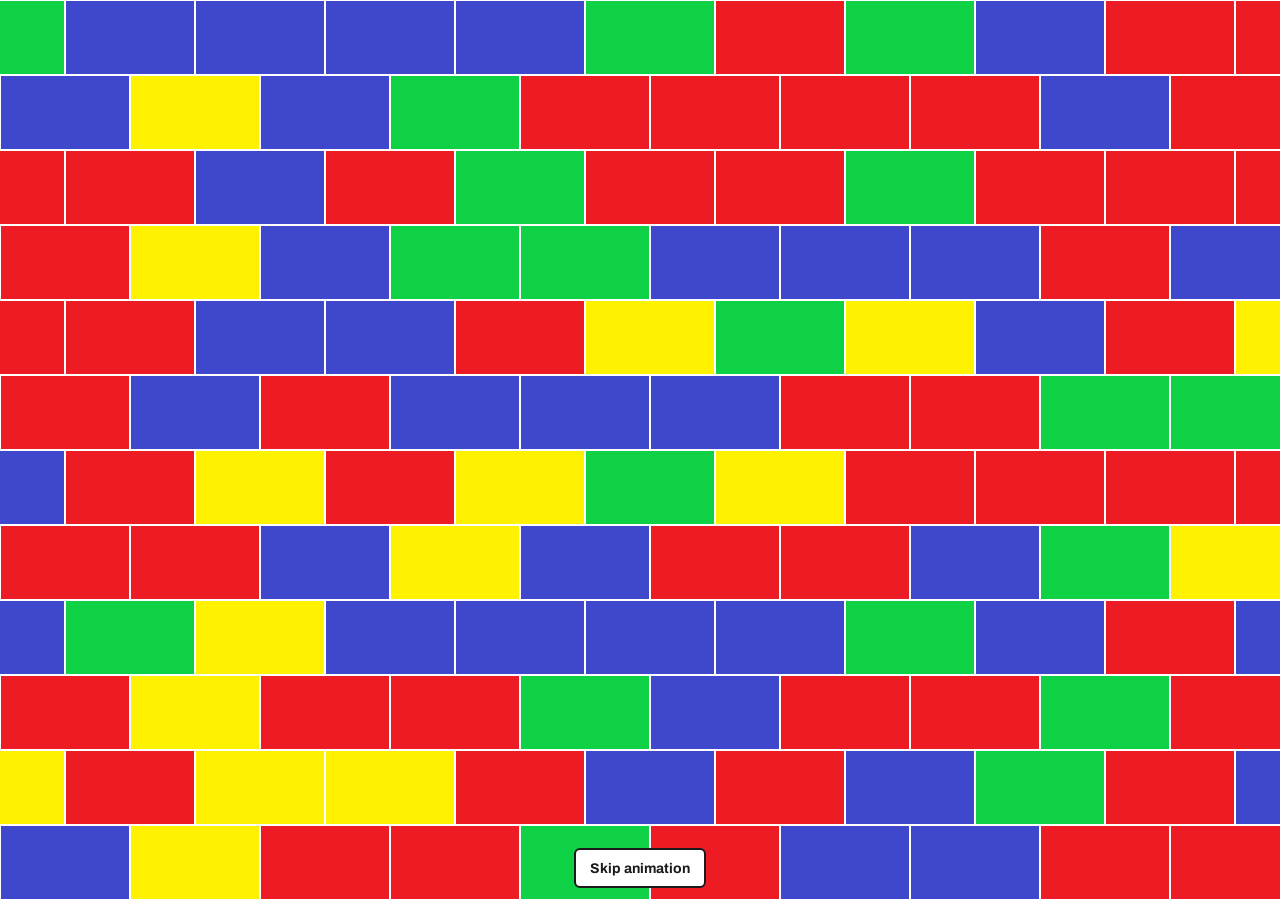
==== mockups/hero.html @ c54b05e3 "Add LEGO overhaul spec and hero/feature mockups - SPEC.md: site spec from the scoping interview, plu" ====
<!DOCTYPE html>
<!--
  HERO MOCKUP: canuteach.me overhaul. Built from the approved preview (mockups/preview.html).

  Direction comes from the user's three reference images and notes:
  - Image 1 (doodle, rows of studded bricks): brick shape, three studs per brick, red/blue/yellow/green palette.
  - Image 2 (photo, "LET'S PLAY" spelled in bricks on a green baseplate): headline built from bricks on a studded plate.
  - Image 3 (doodle, full wall with two cyan panels): hero layout. Panel 1 = headline + jump buttons, panel 2 = info + CTA.
  - Notes: 3D bricks fall and stack into a wall; when it is full the hero text and buttons appear; the rest of the
    page looks like a building-instructions manual; weak phones get an SVG wall instead; three.js is welcome.

  Effects used:
  - Falling brick wall: original three.js scene (InstancedMesh), written for this project. Matches images 1 and 3.
  - SVG wall fallback: same layout drawn as flat SVG rows. Matches image 1.
  - Brick-built headline: original, CSS grid of studded cells. Matches image 2.
  - Toast Overshoot curve, kinetics.colorion.co/effects/toast-overshoot/ : the settle on plates, cells, and SVG rows.
  - Dot Pattern, magicui.design/docs/components/dot-pattern : rewritten as plain CSS studs on the plates. Matches image 2.
  - Button "hot-catfish-48" by adamgiebl, uiverse.io/adamgiebl/hot-catfish-48 : tilt-and-press CTA, glow removed.

  Wall mode: add ?wall=svg or ?wall=3d to the URL to force one. Reduced motion shows the finished wall at once.
  Headline and blurb are draft copy. three.js loads from a CDN here; the live site should host its own copy.
-->
<html lang="en">
<head>
<meta charset="utf-8">
<meta name="viewport" content="width=device-width, initial-scale=1">
<title>Hero mockup: CanUteach.me</title>
<link rel="preconnect" href="https://fonts.googleapis.com">
<link href="https://fonts.googleapis.com/css2?family=Archivo:wght@400;600;700&family=Archivo+Black&display=swap" rel="stylesheet">
<style>
:root{
  /* Palette sampled from the user's doodles */
  --color-red:#ed1c24; --color-red-dark:#a80f15;
  --color-blue:#3f48cc; --color-blue-dark:#2a318f;
  --color-yellow:#fff200; --color-yellow-dark:#b3a900;
  --color-green:#0ed145; --color-green-dark:#09902f;
  --color-plate:#00a8f3; --color-plate-dark:#0079b0;
  --color-ink:#1b1b1b; --color-paper:#ffffff;
  --color-manual:#d5e6f3; --color-manual-line:#9dbcd4;
  --font-heading:"Archivo Black","Arial Black",Impact,sans-serif;
  --font-body:"Archivo",Arial,Helvetica,sans-serif;
  --radius-brick:6px;
  --settle:cubic-bezier(.18,1.25,.4,1);
}
*{box-sizing:border-box}
html{scroll-behavior:smooth}
body{margin:0;font-family:var(--font-body);color:var(--color-ink);background:var(--color-manual);line-height:1.5}
a{color:inherit}
:focus-visible{outline:3px solid var(--color-ink);outline-offset:3px}
.sr-only{position:absolute;width:1px;height:1px;overflow:hidden;clip-path:inset(50%);white-space:nowrap}

/* ================= HERO ================= */
.hero{position:relative;min-height:100svh;overflow:hidden;background:#fff;display:grid;place-items:center;padding:72px 16px 88px}
/* Default wall (also the no-JavaScript wall): a static SVG brick pattern */
.wall{position:absolute;inset:0;
  background-color:var(--color-red);
  background-image:url("data:image/svg+xml,%3Csvg xmlns='http://www.w3.org/2000/svg' width='520' height='150'%3E%3Cg stroke='%23fff' stroke-width='2'%3E%3Crect width='130' height='75' fill='%23ed1c24'/%3E%3Crect x='130' width='130' height='75' fill='%233f48cc'/%3E%3Crect x='260' width='130' height='75' fill='%23fff200'/%3E%3Crect x='390' width='130' height='75' fill='%230ed145'/%3E%3Crect x='-65' y='75' width='130' height='75' fill='%233f48cc'/%3E%3Crect x='65' y='75' width='130' height='75' fill='%23ed1c24'/%3E%3Crect x='195' y='75' width='130' height='75' fill='%230ed145'/%3E%3Crect x='325' y='75' width='130' height='75' fill='%23ed1c24'/%3E%3Crect x='455' y='75' width='130' height='75' fill='%233f48cc'/%3E%3C/g%3E%3C/svg%3E");
  background-position:center bottom}
.js .wall{background:#fff}
.wall canvas,.wall svg{position:absolute;inset:0;width:100%;height:100%;display:block}
.wall .row{animation:row-drop .6s var(--settle) both;animation-delay:calc(var(--r) * .2s)}
.wall.still .row{animation:none}
@keyframes row-drop{from{transform:translateY(-110vh)}to{transform:none}}

.hero-ui{position:relative;z-index:1;width:min(100%,640px);display:grid;gap:22px;justify-items:center}
.js .hero-ui{visibility:hidden}
.built .hero-ui{visibility:visible}
.plate{width:100%;background-color:var(--color-plate);border-radius:var(--radius-brick);
  box-shadow:0 8px 0 var(--color-plate-dark),0 18px 30px rgba(0,0,0,.28);
  padding:26px 22px;text-align:center;
  background-image:
    radial-gradient(circle at 50% 44%, rgba(255,255,255,.2) 0 5px, transparent 6px),
    radial-gradient(circle at 50% 50%, rgba(0,0,0,.14) 0 8px, transparent 9px);
  background-size:28px 28px;background-position:center}
.plate.info{width:92%}
.built .plate{animation:plate-in .55s var(--settle) both}
.built .plate.info{animation-delay:.9s}
@keyframes plate-in{from{transform:translateY(-40px) scale(.94);opacity:0}to{transform:none;opacity:1}}

.hero h1{margin:0 0 18px;font-family:var(--font-heading);font-size:clamp(34px,7vw,60px);line-height:1.05}
.brick-word{display:flex;flex-wrap:wrap;justify-content:center;gap:calc(var(--cell) * 1.2) calc(var(--cell) * 2.5);--cell:clamp(12px,2.1vw,15px)}
.brick-word .word{display:flex;gap:var(--cell)}
.brick-word .glyph{display:grid;grid-auto-rows:var(--cell)}
.brick-word .cell{width:var(--cell);height:var(--cell)}
.brick-word .on{background-color:var(--c);
  background-image:radial-gradient(circle at 50% 45%, rgba(255,255,255,.45) 0 22%, rgba(0,0,0,.22) 23% 38%, transparent 40%);
  box-shadow:inset 0 0 0 1px rgba(0,0,0,.28)}
.built .brick-word .on{animation:cell-in .32s var(--settle) both;animation-delay:calc(.35s + var(--n) * 9ms)}
@keyframes cell-in{from{transform:translateY(-18px) scale(.4);opacity:0}to{transform:none;opacity:1}}

.jump{display:flex;flex-wrap:wrap;gap:12px;justify-content:center;margin:0;padding:0;list-style:none}
.jump a{display:inline-block;font-weight:700;text-decoration:none;padding:10px 18px;min-height:44px;border-radius:var(--radius-brick);
  background:var(--color-paper);border:2px solid var(--color-ink);box-shadow:0 4px 0 var(--color-ink)}
.jump a:hover{transform:translateY(2px);box-shadow:0 2px 0 var(--color-ink)}
.plate.info p{margin:0 auto 20px;max-width:42ch;font-size:18px;font-weight:600;background:var(--color-paper);border:2px solid var(--color-ink);border-radius:var(--radius-brick);padding:12px 16px}

/* CTA: hot-catfish-48 tilt-and-press, glow removed */
.press{display:inline-block;font:700 19px var(--font-body);text-decoration:none;padding:.9em 2.2em;cursor:pointer;color:var(--color-ink);
  background:var(--color-yellow);border:2px solid var(--color-ink);border-bottom:7px solid var(--color-ink);border-radius:var(--radius-brick);
  transform:perspective(220px) rotateX(12deg);transition:transform .25s}
.press:hover{transform:perspective(200px) rotateX(24deg) translateY(2px)}
.press:active{transform:perspective(190px) rotateX(30deg) translateY(5px)}

.controls{position:absolute;z-index:2;left:12px;right:12px;bottom:12px;display:flex;flex-wrap:wrap;gap:8px;align-items:center;justify-content:center}
.controls button{font:700 14px var(--font-body);min-height:40px;padding:8px 14px;background:#fff;color:var(--color-ink);border:2px solid var(--color-ink);border-radius:var(--radius-brick);cursor:pointer}
.built #skip{display:none}
html:not(.js) .controls{display:none}

@media (prefers-reduced-motion:reduce){
  .wall .row,.built .plate,.built .brick-word .on{animation:none}
  .press,.jump a{transition:none}
  .press:hover,.press:active{transform:perspective(220px) rotateX(12deg)}
}
</style>
</head>
<body>

<header class="hero" id="top">
  <div class="wall" id="wall" aria-hidden="true"></div>

  <div class="hero-ui">
    <div class="plate">
      <h1 id="hero-title"><span id="hero-text">We fix it.</span><span class="brick-word" id="brick-word" aria-hidden="true"></span></h1>
      <nav aria-label="Jump to a section">
        <ul class="jump">
          <li><a href="feature.html#repairs">Repair services</a></li>
          <li><a href="feature.html#classes">HTML classes</a></li>
        </ul>
      </nav>
    </div>
    <div class="plate info">
      <p>Computer acting up? Our technicians find the problem and get your device running smoothly again.</p>
      <a class="press" href="feature.html#book">Book a repair</a>
    </div>
  </div>

  <div class="controls">
    <button type="button" id="skip">Skip animation</button>
  </div>
</header>

<script type="module">
const THREE_URL = 'https://cdn.jsdelivr.net/npm/three@0.160.0/build/three.module.js';
const PALETTE = ['#ed1c24','#ed1c24','#ed1c24','#3f48cc','#3f48cc','#fff200','#0ed145'];
const root = document.documentElement;
const wall = document.getElementById('wall');
const reduced = matchMedia('(prefers-reduced-motion: reduce)').matches;
const params = new URLSearchParams(location.search);
root.classList.add('js');

/* ---------- headline built from bricks (image 2) ---------- */
const GLYPHS = {
  W:['10001','10001','10101','11011','10001'], E:['1111','1000','1110','1000','1111'],
  F:['1111','1000','1110','1000','1000'],      I:['111','010','010','010','111'],
  X:['10001','01010','00100','01010','10001'], T:['11111','00100','00100','00100','00100']
};
(function buildHeadline(){
  const text = 'WE FIX IT';
  const colors = ['#fff200','#ed1c24','#0ed145','#3f48cc','#ffffff'];
  const host = document.getElementById('brick-word');
  let n = 0, letter = 0, html = '';
  for (const word of text.split(' ')) {
    html += '<span class="word">';
    for (const ch of word) {
      const g = GLYPHS[ch]; if (!g) continue;
      const c = colors[letter++ % colors.length];
      html += `<span class="glyph" style="grid-template-columns:repeat(${g[0].length},var(--cell));--c:${c}">`;
      for (const row of g) for (const bit of row)
        html += bit === '1' ? `<span class="cell on" style="--n:${n++}"></span>` : '<span class="cell"></span>';
      html += '</span>';
    }
    html += '</span>';
  }
  host.innerHTML = html;
  document.getElementById('hero-text').className = 'sr-only';
})();

/* ---------- shared wall layout: running-bond rows, bottom row first ---------- */
function layout(w, h){
  const bw = w < 600 ? 86 : 130, bh = Math.round(bw * 0.58);
  const cols = Math.ceil(w / bw) + 1, rows = Math.ceil(h / bh);
  const bricks = [];
  for (let r = 0; r < rows; r++)
    for (let c = 0; c < cols; c++)
      bricks.push({ x: (r % 2 ? -bw / 2 : 0) + c * bw, r, color: PALETTE[(Math.random() * PALETTE.length) | 0] });
  return { bw, bh, rows, bricks };
}

let stop = () => {};          // cancels whatever is currently running
let finish = () => {};        // jumps the current wall to its finished state
const reveal = () => root.classList.add('built');

/* ---------- SVG wall: fallback for weak phones, reduced motion, or no WebGL ---------- */
function runSvg(animate){
  const w = wall.clientWidth, h = wall.clientHeight, L = layout(w, h);
  let s = `<svg viewBox="0 0 ${w} ${h}" preserveAspectRatio="xMidYMax slice">`;
  for (let r = 0; r < L.rows; r++) {
    s += `<g class="row" style="--r:${r}">`;
    for (const b of L.bricks) if (b.r === r) {
      const y = h - (r + 1) * L.bh, sw = L.bw * 0.2, sh = L.bh * 0.2;
      for (const k of [0.2, 0.5, 0.8])
        s += `<rect x="${b.x + L.bw * k - sw / 2}" y="${y - sh}" width="${sw}" height="${sh + 4}" rx="${sw * 0.3}" fill="${b.color}"/>`;
      s += `<rect x="${b.x}" y="${y}" width="${L.bw}" height="${L.bh}" fill="${b.color}" stroke="#fff" stroke-width="2"/>`;
    }
    s += '</g>';
  }
  wall.innerHTML = s + '</svg>';
  wall.classList.toggle('still', !animate);
  if (!animate) { reveal(); return; }
  const timer = setTimeout(reveal, (L.rows * 0.2 + 0.6) * 1000);
  finish = () => { clearTimeout(timer); wall.classList.add('still'); reveal(); };
  stop = () => clearTimeout(timer);
}

/* ---------- three.js wall: 3D bricks fall and stack ---------- */
async function run3d(){
  const THREE = await import(THREE_URL);
  const renderer = new THREE.WebGLRenderer({ antialias: true });
  renderer.setPixelRatio(Math.min(devicePixelRatio, 2));
  renderer.setClearColor(0xffffff);
  wall.innerHTML = ''; wall.classList.remove('still'); wall.appendChild(renderer.domElement);

  const scene = new THREE.Scene();
  scene.add(new THREE.HemisphereLight(0xffffff, 0x9a9a9a, 2.2));
  const sun = new THREE.DirectionalLight(0xffffff, 1.6); sun.position.set(-0.5, 0.9, 1); scene.add(sun);
  const camera = new THREE.PerspectiveCamera(30, 1, 10, 10000);
  const mat = new THREE.MeshStandardMaterial({ roughness: 0.38, metalness: 0 });
  const dummy = new THREE.Object3D(), m = new THREE.Matrix4(), local = new THREE.Matrix4(), col = new THREE.Color();

  let L, boxes, studs, raf = 0, t0 = 0, done = false, disposed = false;

  function build(){
    const w = wall.clientWidth, h = wall.clientHeight;
    renderer.setSize(w, h, false);
    camera.aspect = w / h;
    const dist = (h / 2) / Math.tan(THREE.MathUtils.degToRad(15));   // 1 world unit = 1 CSS pixel at z = 0
    camera.position.set(w / 2, h / 2, dist); camera.lookAt(w / 2, h / 2, 0); camera.updateProjectionMatrix();
    if (boxes) { scene.remove(boxes, studs); boxes.geometry.dispose(); studs.geometry.dispose(); }
    L = layout(w, h); L.h = h; L.depth = L.bh * 0.9;
    const n = L.bricks.length;
    boxes = new THREE.InstancedMesh(new THREE.BoxGeometry(L.bw - 2, L.bh - 2, L.depth), mat, n);
    studs = new THREE.InstancedMesh(new THREE.CylinderGeometry(L.bw * 0.1, L.bw * 0.1, L.bh * 0.2, 20), mat, n * 3);
    // Instances start off-screen, so the auto-computed bounds would cull the whole wall
    boxes.frustumCulled = false; studs.frustumCulled = false;
    L.bricks.forEach((b, i) => {
      b.start =b.r * 0.26 + Math.random() * 0.3;
      b.rz = (Math.random() - 0.5) * 1.4; b.rx = (Math.random() - 0.5) * 2.2;
      col.set(b.color); boxes.setColorAt(i, col);
      for (let k = 0; k < 3; k++) studs.setColorAt(i * 3 + k, col);
    });
    L.total = Math.max(...L.bricks.map(b => b.start)) + 0.75;
    scene.add(boxes, studs);
  }

  const bounce = p => { const n = 7.5625, d = 2.75;
    if (p < 1 / d) return n * p * p;
    if (p < 2 / d) return n * (p -= 1.5 / d) * p + 0.75;
    if (p < 2.5 / d) return n * (p -= 2.25 / d) * p + 0.9375;
    return n * (p -= 2.625 / d) * p + 0.984375; };

  function place(t){
    L.bricks.forEach((b, i) => {
      const p = Math.min(Math.max((t - b.start) / 0.75, 0), 1), e = bounce(p), spin = 1 - Math.min(p * 1.6, 1);
      dummy.position.set(b.x + L.bw / 2, b.r * L.bh + L.bh / 2 + (1 - e) * (L.h + 240), -L.depth / 2 + (1 - Math.min(p * 1.25, 1)) * 260);
      dummy.rotation.set(b.rx * spin, 0, b.rz * spin);
      dummy.scale.setScalar(p > 0 ? 1 : 0.0001);
      dummy.updateMatrix(); boxes.setMatrixAt(i, dummy.matrix);
      [-0.3, 0, 0.3].forEach((k, j) => {
        local.makeTranslation(L.bw * k, L.bh / 2 + L.bh * 0.1 - 1, 0);
        m.multiplyMatrices(dummy.matrix, local); studs.setMatrixAt(i * 3 + j, m);
      });
    });
    boxes.instanceMatrix.needsUpdate = true; studs.instanceMatrix.needsUpdate = true;
    renderer.render(scene, camera);
  }

  function frame(now){
    if (disposed) return;
    if (!t0) t0 = now;
    const t = (now - t0) / 1000;
    place(t);
    if (t >= L.total) { done = true; reveal(); return; }   // loop stops once the wall is built
    raf = requestAnimationFrame(frame);
  }

  build();
  raf = requestAnimationFrame(frame);
  finish = () => { cancelAnimationFrame(raf); done = true; place(1e6); reveal(); };
  let rt = 0;
  const onResize = () => { clearTimeout(rt); rt = setTimeout(() => { if (done && !disposed) { build(); place(1e6); } }, 150); };
  addEventListener('resize', onResize);
  stop = () => { disposed = true; cancelAnimationFrame(raf); removeEventListener('resize', onResize); renderer.dispose(); };
}

/* ---------- pick a mode ---------- */
function weakDevice(){
  const c = document.createElement('canvas');
  if (!(c.getContext('webgl2') || c.getContext('webgl'))) return true;
  if (navigator.deviceMemory && navigator.deviceMemory <= 2) return true;      // TODO: tune on a real cheap Android phone
  if (navigator.hardwareConcurrency && navigator.hardwareConcurrency <= 2) return true;
  return false;
}
let mode = params.get('wall') || (weakDevice() ? 'svg' : '3d');

async function start(){
  stop(); stop = () => {}; finish = reveal;
  root.classList.remove('built');
  if (reduced) { runSvg(false); return; }
  if (mode === '3d') {
    try { await run3d(); return; } catch (err) { console.warn('3D wall unavailable, using SVG', err); }
  }
  runSvg(true);
}
document.getElementById('skip').addEventListener('click', () => finish());
start();
</script>
</body>
</html>
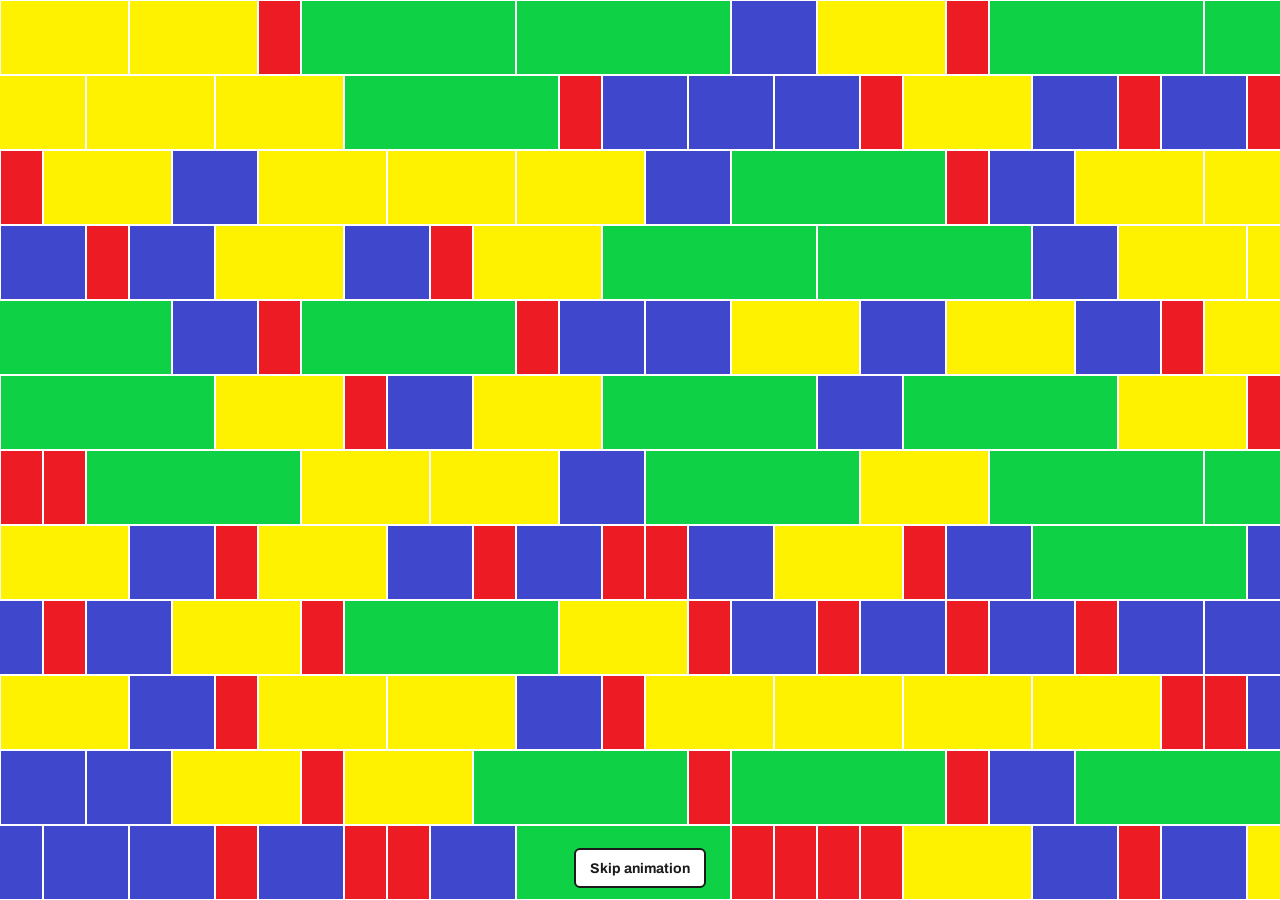
==== commit 43b09ba6: "Build the wall from length-coloured bricks; sync mockup and spec - index.html: wall rows are now fil" ====
--- a/mockups/hero.html
+++ b/mockups/hero.html
@@ -1,21 +1,27 @@
 <!DOCTYPE html>
 <!--
-  HERO MOCKUP: canuteach.me overhaul. Built from the approved preview (mockups/preview.html).
-
-  Direction comes from the user's three reference images and notes:
-  - Image 1 (doodle, rows of studded bricks): brick shape, three studs per brick, red/blue/yellow/green palette.
-  - Image 2 (photo, "LET'S PLAY" spelled in bricks on a green baseplate): headline built from bricks on a studded plate.
+  HERO MOCKUP: canuteach.me overhaul. Generated from the live hero in index.html (second pass, 2026-11-26).
+
+  Direction comes from the user's reference images and notes:
+  - Image 1 (doodle, rows of studded bricks): brick shape, red/blue/yellow/green palette.
+  - Image 2 (photo, "LET'S PLAY" spelled in bricks on a green baseplate): headline built from bricks that sit on
+    the plate's studs.
   - Image 3 (doodle, full wall with two cyan panels): hero layout. Panel 1 = headline + jump buttons, panel 2 = info + CTA.
-  - Notes: 3D bricks fall and stack into a wall; when it is full the hero text and buttons appear; the rest of the
-    page looks like a building-instructions manual; weak phones get an SVG wall instead; three.js is welcome.
+  - Image 4 (sketch, a box whose edges converge on one point): panels must share the wall's perspective.
+  - Images 5 and 6 (colour markups on the headline): which brick lengths make each letter, and their colours.
+  - Notes: 3D bricks fall and stack into a wall; when it is full the hero appears; panels sit off the wall as if on
+    sideways (SNOT) bricks; buttons are thick blocks that attach to the plate on hover or press; weak phones get an
+    SVG wall; three.js is welcome.
 
   Effects used:
-  - Falling brick wall: original three.js scene (InstancedMesh), written for this project. Matches images 1 and 3.
+  - Falling brick wall: original three.js scene (InstancedMesh). Matches images 1 and 3.
+    Bricks are 1, 2, 3 or 5 studs long and coloured by length like the headline, laid at random in gap-free rows
+    with each colour's share of the wall set by WALL_SHARE (image 7: the user's sketch of mixed-length rows).
   - SVG wall fallback: same layout drawn as flat SVG rows. Matches image 1.
-  - Brick-built headline: original, CSS grid of studded cells. Matches image 2.
-  - Toast Overshoot curve, kinetics.colorion.co/effects/toast-overshoot/ : the settle on plates, cells, and SVG rows.
-  - Dot Pattern, magicui.design/docs/components/dot-pattern : rewritten as plain CSS studs on the plates. Matches image 2.
-  - Button "hot-catfish-48" by adamgiebl, uiverse.io/adamgiebl/hot-catfish-48 : tilt-and-press CTA, glow removed.
+  - 3D plates, letters, buttons and tile: original CSS 3D boxes under a CSS perspective equal to the three.js
+    camera (50 degree field of view, vanishing point at the hero centre). Matches images 2, 4, 5 and 6.
+  - Toast Overshoot curve, kinetics.colorion.co/effects/toast-overshoot/ : the settle on bricks, SVG rows and buttons.
+  - Dot Pattern, magicui.design/docs/components/dot-pattern : rewritten as plain CSS raised studs.
 
   Wall mode: add ?wall=svg or ?wall=3d to the URL to force one. Reduced motion shows the finished wall at once.
   Headline and blurb are draft copy. three.js loads from a CDN here; the live site should host its own copy.
@@ -62,44 +68,90 @@
 .wall.still .row{animation:none}
 @keyframes row-drop{from{transform:translateY(-110vh)}to{transform:none}}
 
-.hero-ui{position:relative;z-index:1;width:min(100%,640px);display:grid;gap:22px;justify-items:center}
+.stage{position:relative;z-index:1;align-self:stretch;justify-self:stretch;display:grid;place-items:center;perspective:700px;perspective-origin:50% calc(50% + 8px)}
+.hero-ui{position:relative;display:grid;gap:30px;justify-items:center;--u:18px;transform-style:preserve-3d}
 .js .hero-ui{visibility:hidden}
 .built .hero-ui{visibility:visible}
-.plate{width:100%;background-color:var(--color-plate);border-radius:var(--radius-brick);
-  box-shadow:0 8px 0 var(--color-plate-dark),0 18px 30px rgba(0,0,0,.28);
-  padding:26px 22px;text-align:center;
+
+/* One stud per --u square. Every hero piece uses this, so studs, letters and buttons share a grid. */
+.studded{
   background-image:
-    radial-gradient(circle at 50% 44%, rgba(255,255,255,.2) 0 5px, transparent 6px),
-    radial-gradient(circle at 50% 50%, rgba(0,0,0,.14) 0 8px, transparent 9px);
-  background-size:28px 28px;background-position:center}
-.plate.info{width:92%}
-.built .plate{animation:plate-in .55s var(--settle) both}
+    radial-gradient(circle at 42% 40%, rgba(255,255,255,.55) 0 6%, transparent 22%),
+    radial-gradient(circle at 50% 50%, var(--face) 0 31%, transparent 33%),
+    radial-gradient(circle at 50% 54%, rgba(0,0,0,.42) 0 33%, transparent 40%);
+  background-size:var(--u) var(--u)}
+
+/* Box: a real 3D block. The front face stands --d in front of whatever it sits on, with four side faces
+   running back to it. The hero has the same perspective as the three.js camera, so these boxes and the
+   wall bricks share one vanishing point (the centre of the hero). */
+.box{transform-style:preserve-3d;transform:translateZ(var(--d))}
+.box > .side{position:absolute;pointer-events:none;background:var(--side)}
+.box > .side.t{left:0;top:0;width:100%;height:var(--d);transform-origin:50% 0;transform:rotateX(-90deg);background:color-mix(in srgb,var(--side) 78%,#fff)}
+.box > .side.b{left:0;bottom:0;width:100%;height:var(--d);transform-origin:50% 100%;transform:rotateX(90deg);background:color-mix(in srgb,var(--side) 80%,#000)}
+.box > .side.l{left:0;top:0;height:100%;width:var(--d);transform-origin:0 50%;transform:rotateY(90deg)}
+.box > .side.r{right:0;top:0;height:100%;width:var(--d);transform-origin:100% 50%;transform:rotateY(-90deg);background:color-mix(in srgb,var(--side) 88%,#000)}
+/* Shadow cast on the surface behind the box */
+.box > .cast{position:absolute;inset:0;pointer-events:none;transform:translateZ(calc(var(--d) * -1 + 1px));
+  background:rgba(0,0,0,.35);box-shadow:calc(var(--d) * .35) calc(var(--d) * .55) calc(var(--d) * .6) calc(var(--d) * .1) rgba(0,0,0,.5)}
+
+/* Plate: a baseplate standing off the wall, studs facing out. */
+.plate{--face:var(--color-plate);--side:var(--color-plate-dark);
+  position:relative;background-color:var(--face);padding:var(--u);text-align:center;
+  box-shadow:inset 1px 1px 0 rgba(255,255,255,.4),inset -1px -1px 0 rgba(0,0,0,.25)}
+.plate.grid{padding:0}
+.plate.grid h1,.plate.grid nav,.plate.grid ul,.plate.grid li{position:absolute;inset:0;margin:0;padding:0;transform-style:preserve-3d;pointer-events:none}
+.built .plate{animation:plate-in .6s var(--settle) both}
 .built .plate.info{animation-delay:.9s}
-@keyframes plate-in{from{transform:translateY(-40px) scale(.94);opacity:0}to{transform:none;opacity:1}}
-
-.hero h1{margin:0 0 18px;font-family:var(--font-heading);font-size:clamp(34px,7vw,60px);line-height:1.05}
-.brick-word{display:flex;flex-wrap:wrap;justify-content:center;gap:calc(var(--cell) * 1.2) calc(var(--cell) * 2.5);--cell:clamp(12px,2.1vw,15px)}
-.brick-word .word{display:flex;gap:var(--cell)}
-.brick-word .glyph{display:grid;grid-auto-rows:var(--cell)}
-.brick-word .cell{width:var(--cell);height:var(--cell)}
-.brick-word .on{background-color:var(--c);
-  background-image:radial-gradient(circle at 50% 45%, rgba(255,255,255,.45) 0 22%, rgba(0,0,0,.22) 23% 38%, transparent 40%);
-  box-shadow:inset 0 0 0 1px rgba(0,0,0,.28)}
-.built .brick-word .on{animation:cell-in .32s var(--settle) both;animation-delay:calc(.35s + var(--n) * 9ms)}
+@keyframes plate-in{from{transform:translateZ(calc(var(--d) + 300px));visibility:hidden}1%{visibility:visible}to{transform:translateZ(var(--d));visibility:visible}}
+
+.hero h1{margin:0 0 var(--u);font-family:var(--font-heading);font-size:clamp(34px,7vw,60px);line-height:1.05}
+/* Headline: letters are built from bricks 1, 2, 3 and 5 studs long, each sitting on the plate's studs. */
+.brick-word{position:absolute;inset:0;display:grid;grid-auto-rows:var(--u);pointer-events:none;transform:translateZ(var(--lift))}
+.brick-word .on{--face:var(--c);background-color:var(--c);box-shadow:inset 0 0 0 1px rgba(0,0,0,.22),inset 1px 1px 0 rgba(255,255,255,.45)}
+.built .brick-word .on{animation:cell-in .32s var(--settle) both;animation-delay:calc(.35s + var(--n) * 30ms)}
 @keyframes cell-in{from{transform:translateY(-18px) scale(.4);opacity:0}to{transform:none;opacity:1}}
-
-.jump{display:flex;flex-wrap:wrap;gap:12px;justify-content:center;margin:0;padding:0;list-style:none}
-.jump a{display:inline-block;font-weight:700;text-decoration:none;padding:10px 18px;min-height:44px;border-radius:var(--radius-brick);
-  background:var(--color-paper);border:2px solid var(--color-ink);box-shadow:0 4px 0 var(--color-ink)}
-.jump a:hover{transform:translateY(2px);box-shadow:0 2px 0 var(--color-ink)}
-.plate.info p{margin:0 auto 20px;max-width:42ch;font-size:18px;font-weight:600;background:var(--color-paper);border:2px solid var(--color-ink);border-radius:var(--radius-brick);padding:12px 16px}
-
-/* CTA: hot-catfish-48 tilt-and-press, glow removed */
-.press{display:inline-block;font:700 19px var(--font-body);text-decoration:none;padding:.9em 2.2em;cursor:pointer;color:var(--color-ink);
-  background:var(--color-yellow);border:2px solid var(--color-ink);border-bottom:7px solid var(--color-ink);border-radius:var(--radius-brick);
-  transform:perspective(220px) rotateX(12deg);transition:transform .25s}
-.press:hover{transform:perspective(200px) rotateX(24deg) translateY(2px)}
-.press:active{transform:perspective(190px) rotateX(30deg) translateY(5px)}
+/* The sides of the letter bricks: stacked slices of the headline's footprint */
+.word-layer{position:absolute;inset:0;pointer-events:none;background-repeat:no-repeat}
+.built .word-layer{animation:fade-in .35s 1.9s both}
+@keyframes fade-in{from{opacity:0}to{opacity:1}}
+
+.jump{display:flex;flex-wrap:wrap;gap:var(--u);justify-content:center;margin:0;padding:0;list-style:none}
+
+/* Button: a brick on the plate. Smooth printed centre, a column of studs at each end. */
+.brick-btn{--face:var(--color-paper);--side:#b9b9b9;
+  position:relative;display:inline-flex;align-items:center;justify-content:center;
+  min-height:calc(var(--u) * 2);padding:0 calc(var(--u) * 1.5);
+  font:700 15px/1.1 var(--font-body);color:var(--color-ink);text-decoration:none;
+  background-color:var(--face);pointer-events:auto;
+  box-shadow:inset 1px 1px 0 rgba(255,255,255,.7),inset 0 0 0 1px rgba(0,0,0,.2);
+  transition:transform .12s}
+.brick-btn::before,.brick-btn::after{content:"";position:absolute;top:0;bottom:0;width:var(--u);
+  background-image:
+    radial-gradient(circle at 42% 40%, rgba(255,255,255,.7) 0 6%, transparent 22%),
+    radial-gradient(circle at 50% 50%, var(--face) 0 31%, transparent 33%),
+    radial-gradient(circle at 50% 54%, rgba(0,0,0,.42) 0 33%, transparent 40%);
+  background-size:var(--u) var(--u)}
+.brick-btn::before{left:0}
+.brick-btn::after{right:0}
+/* A button is a thick block held just above the plate. Hover, focus or press snaps it down onto the studs. */
+.brick-btn.box{--gap:calc(var(--u) * 1.3);transform:translateZ(calc(var(--d) + var(--gap)));transition:transform .2s cubic-bezier(.3,1.6,.5,1)}
+.brick-btn.box > .cast{transform:translateZ(calc((var(--d) + var(--gap)) * -1 + 1px));opacity:.75;
+  box-shadow:calc(var(--u) * .9) calc(var(--u) * 1.2) calc(var(--u) * .9) rgba(0,0,0,.45);
+  transition:transform .2s cubic-bezier(.3,1.6,.5,1),box-shadow .2s,opacity .2s}
+.brick-btn.box:hover,.brick-btn.box:focus-visible,.brick-btn.box:active{--gap:0px}
+.brick-btn.box:hover > .cast,.brick-btn.box:focus-visible > .cast,.brick-btn.box:active > .cast{opacity:1;box-shadow:2px 3px 3px rgba(0,0,0,.5)}
+.brick-btn.box:active{transform:translateZ(calc(var(--d) - 2px))}
+.brick-btn:focus-visible{outline:3px solid var(--color-ink);outline-offset:3px}
+.brick-btn.cta{--face:var(--color-yellow);--side:var(--color-yellow-dark);font-size:19px;min-height:calc(var(--u) * 3)}
+
+/* Tile: a smooth printed tile for running text. */
+.tile{--side:#b9b9b9;margin:0 0 var(--u);padding:calc(var(--u) * .6) var(--u);font-size:17px;font-weight:600;line-height:1.4;
+  background:var(--color-paper);display:flex;align-items:center;justify-content:center;pointer-events:auto;
+  box-shadow:inset 1px 1px 0 #fff,inset 0 0 0 1px rgba(0,0,0,.2)}
+.plate.grid .brick-btn,.plate.grid .tile{position:absolute;margin:0;min-height:0;padding-top:0;padding-bottom:0}
+.small .tile{font-size:15px}
+.small .brick-btn{font-size:14px}
+.small .brick-btn.cta{font-size:17px}
 
 .controls{position:absolute;z-index:2;left:12px;right:12px;bottom:12px;display:flex;flex-wrap:wrap;gap:8px;align-items:center;justify-content:center}
 .controls button{font:700 14px var(--font-body);min-height:40px;padding:8px 14px;background:#fff;color:var(--color-ink);border:2px solid var(--color-ink);border-radius:var(--radius-brick);cursor:pointer}
@@ -107,8 +159,9 @@
 html:not(.js) .controls{display:none}
 
 @media (prefers-reduced-motion:reduce){
-  .wall .row,.built .plate,.built .brick-word .on{animation:none}
-  .press,.jump a{transition:none}
+  html{scroll-behavior:auto}
+  .wall .row,.built .plate,.built .brick-word .on,.built .word-layer{animation:none}
+  .press,.brick-btn.box,.brick-btn.box > .cast{transition:none}
   .press:hover,.press:active{transform:perspective(220px) rotateX(12deg)}
 }
 </style>
@@ -118,20 +171,22 @@
 <header class="hero" id="top">
   <div class="wall" id="wall" aria-hidden="true"></div>
 
-  <div class="hero-ui">
-    <div class="plate">
+  <div class="stage">
+  <div class="hero-ui" id="hero-ui">
+    <div class="plate studded" id="plate-title">
       <h1 id="hero-title"><span id="hero-text">We fix it.</span><span class="brick-word" id="brick-word" aria-hidden="true"></span></h1>
       <nav aria-label="Jump to a section">
         <ul class="jump">
-          <li><a href="feature.html#repairs">Repair services</a></li>
-          <li><a href="feature.html#classes">HTML classes</a></li>
+          <li><a class="brick-btn" href="feature.html#repairs">Repair services</a></li>
+          <li><a class="brick-btn" href="feature.html#classes">HTML classes</a></li>
         </ul>
       </nav>
     </div>
-    <div class="plate info">
-      <p>Computer acting up? Our technicians find the problem and get your device running smoothly again.</p>
-      <a class="press" href="feature.html#book">Book a repair</a>
+    <div class="plate studded info" id="plate-info">
+      <p class="tile">Computer acting up? Our technicians find the problem and get your device running smoothly again.</p>
+      <a class="brick-btn cta" href="feature.html#book">Book a repair</a>
     </div>
+  </div>
   </div>
 
   <div class="controls">
@@ -141,49 +196,179 @@
 
 <script type="module">
 const THREE_URL = 'https://cdn.jsdelivr.net/npm/three@0.160.0/build/three.module.js';
-const PALETTE = ['#ed1c24','#ed1c24','#ed1c24','#3f48cc','#3f48cc','#fff200','#0ed145'];
 const root = document.documentElement;
 const wall = document.getElementById('wall');
 const reduced = matchMedia('(prefers-reduced-motion: reduce)').matches;
 const params = new URLSearchParams(location.search);
 root.classList.add('js');
 
-/* ---------- headline built from bricks (image 2) ---------- */
+/* ---------- hero pieces on one stud grid, as 3D boxes under the wall camera ---------- */
+const FOV = 50;                                    // shared by the three.js camera and the CSS perspective
+const camDist = h => (h / 2) / Math.tan(FOV / 2 * Math.PI / 180);
 const GLYPHS = {
   W:['10001','10001','10101','11011','10001'], E:['1111','1000','1110','1000','1111'],
   F:['1111','1000','1110','1000','1000'],      I:['111','010','010','010','111'],
   X:['10001','01010','00100','01010','10001'], T:['11111','00100','00100','00100','00100']
 };
-(function buildHeadline(){
-  const text = 'WE FIX IT';
-  const colors = ['#fff200','#ed1c24','#0ed145','#3f48cc','#ffffff'];
-  const host = document.getElementById('brick-word');
-  let n = 0, letter = 0, html = '';
-  for (const word of text.split(' ')) {
-    html += '<span class="word">';
-    for (const ch of word) {
-      const g = GLYPHS[ch]; if (!g) continue;
-      const c = colors[letter++ % colors.length];
-      html += `<span class="glyph" style="grid-template-columns:repeat(${g[0].length},var(--cell));--c:${c}">`;
-      for (const row of g) for (const bit of row)
-        html += bit === '1' ? `<span class="cell on" style="--n:${n++}"></span>` : '<span class="cell"></span>';
-      html += '</span>';
+const HEADLINE = 'WE FIX IT';
+// Brick colour by length: 1 stud red, 2 blue, 3 yellow, 5 green.
+const BRICK_COLORS = { 1: '#ed1c24', 2: '#3f48cc', 3: '#fff200', 5: '#0ed145' };
+// How each letter is laid in bricks, as [column, row, width, height] in studs. From the owner's markup.
+const BRICKS = {
+  W: [[0,0,1,5],[4,0,1,5],[2,2,1,1],[1,3,1,1],[3,3,1,1]],
+  E: [[0,0,1,5],[1,0,3,1],[1,2,1,1],[2,2,1,1],[1,4,3,1]],
+  F: [[0,0,1,5],[1,0,3,1],[1,2,1,1],[2,2,1,1]],
+  I: [[0,0,3,1],[1,1,1,3],[0,4,3,1]],
+  T: [[0,0,5,1],[2,1,1,2],[2,3,1,2]]
+};
+// Letters without a layout (X, and any new letter) are laid as single studs.
+function bricksOf(ch){
+  if (BRICKS[ch]) return BRICKS[ch].map(([c, r, w, h]) => ({ c, r, w, h }));
+  const out = [];
+  GLYPHS[ch].forEach((row, r) => [...row].forEach((bit, c) => { if (bit === '1') out.push({ c, r, w: 1, h: 1 }); }));
+  return out;
+}
+const darken = (hex, f) => '#' + [1, 3, 5].map(i => Math.round(parseInt(hex.slice(i, i + 2), 16) * f).toString(16).padStart(2, '0')).join('');
+// Turn an element into a 3D box standing `depth` px proud of its parent surface.
+function box(el, depth){
+  el.classList.add('box');
+  el.style.setProperty('--d', depth + 'px');
+  if (!el.querySelector(':scope > .side'))
+    for (const c of ['cast', 'side t', 'side b', 'side l', 'side r']) {
+      const f = document.createElement('span'); f.className = c; f.setAttribute('aria-hidden', 'true'); el.appendChild(f);
     }
-    html += '</span>';
-  }
-  host.innerHTML = html;
+}
+let heroKey = '';
+function buildHero(){
+  const ui = document.getElementById('hero-ui');
+  // Same eye distance as the wall camera; the vanishing point is the centre of the hero.
+  ui.parentElement.style.perspective = camDist(wall.clientHeight) + 'px';
+  const vw = document.documentElement.clientWidth, small = vw < 640;
+  // u = one stud. Everything below is placed in whole studs, so it lines up with the plate.
+  const u = small ? Math.max(11, Math.min(16, Math.floor((vw - 28) / 24))) : 18;
+  const cols = small ? Math.floor((vw - 28) / u) : Math.min(41, Math.floor((vw - 64) / u));
+  if (heroKey === u + ':' + cols) return;
+  heroKey = u + ':' + cols;
+  ui.style.setProperty('--u', u + 'px');
+  ui.classList.toggle('small', small);
+  const px = n => n * u + 'px';
+  const put = (el, x, y, w, h) => Object.assign(el.style, { left: px(x), top: px(y), width: px(w), height: px(h) });
+  const standoff = u * 2, lift = Math.round(u * 0.7), btnDepth = Math.round(u * 1.4);
+
+  /* plate 1: headline + jump buttons */
+  const plate = document.getElementById('plate-title');
+  const words = HEADLINE.split(' ').map(w => [...w].filter(ch => GLYPHS[ch]));
+  const width = w => w.reduce((n, ch) => n + GLYPHS[ch][0].length, 0) + w.length - 1;
+  const inner = cols - 2, lines = [];
+  for (const w of words) {
+    const last = lines[lines.length - 1];
+    if (last && last.w + 2 + width(w) <= inner) { last.words.push(w); last.w += 2 + width(w); }
+    else lines.push({ words: [w], w: width(w) });
+  }
+  let html = '', rects = '', y = 1, n = 0;
+  for (const line of lines) {
+    let x = 1 + Math.floor((inner - line.w) / 2);
+    for (const w of line.words) {
+      for (const ch of w) {
+        const g = GLYPHS[ch];
+        for (const b of bricksOf(ch)) {
+          const c = BRICK_COLORS[Math.max(b.w, b.h)] || BRICK_COLORS[1], dark = darken(c, 0.55);
+          html += `<span class="on studded" style="grid-column:${x + b.c + 1} / span ${b.w};grid-row:${y + b.r + 1} / span ${b.h};--c:${c};--n:${n++}"></span>`;
+          rects += `<rect x="${(x + b.c) * u}" y="${(y + b.r) * u}" width="${b.w * u}" height="${b.h * u}" fill="${dark}"/>`;
+        }
+        x += g[0].length + 1;
+      }
+      x += 1;
+    }
+    y += 6;
+  }
+  const word = document.getElementById('brick-word'), h1 = word.parentElement;
+  word.style.gridTemplateColumns = `repeat(${cols}, ${u}px)`;
+  word.style.setProperty('--lift', lift + 'px');
+  word.innerHTML = html;
   document.getElementById('hero-text').className = 'sr-only';
-})();
-
-/* ---------- shared wall layout: running-bond rows, bottom row first ---------- */
+  // Letter sides: the footprint drawn once as an image, stacked in slices from the plate up to the letter tops
+  h1.querySelectorAll('.word-layer').forEach(e => e.remove());
+  const footprint = `url("data:image/svg+xml,${encodeURIComponent(`<svg xmlns="http://www.w3.org/2000/svg" width="${cols * u}" height="${y * u}">${rects}</svg>`)}")`;
+  for (let z = 0; z < lift; z += 2) {
+    const layer = document.createElement('span');
+    layer.className = 'word-layer'; layer.setAttribute('aria-hidden', 'true');
+    layer.style.backgroundImage = footprint; layer.style.transform = `translateZ(${z}px)`;
+    h1.insertBefore(layer, word);
+  }
+
+  y += 1;
+  const jumps = [...plate.querySelectorAll('.brick-btn')];
+  const bw = Math.min(inner, small ? 13 : 11);
+  if (jumps.length * bw + (jumps.length - 1) <= inner) {
+    let x = Math.floor((cols - (jumps.length * bw + jumps.length - 1)) / 2);
+    jumps.forEach(a => { put(a, x, y, bw, 2); x += bw + 1; });
+    y += 2;
+  } else {
+    jumps.forEach(a => { put(a, Math.floor((cols - bw) / 2), y, bw, 2); y += 3; });
+    y -= 1;
+  }
+  jumps.forEach(a => box(a, btnDepth));
+  plate.classList.add('grid');
+  plate.style.width = px(cols); plate.style.height = px(y + 1);
+  box(plate, standoff);
+
+  /* plate 2: text tile + main button */
+  const info = document.getElementById('plate-info'), cols2 = small ? cols : cols - 4;
+  const tile = info.querySelector('.tile'), cta = info.querySelector('.cta');
+  info.classList.add('grid');
+  info.style.width = px(cols2);
+  Object.assign(tile.style, { left: px(1), top: px(1), width: px(cols2 - 2), height: 'auto' });
+  const k = Math.max(2, Math.ceil((tile.offsetHeight + u * 0.6) / u));
+  tile.style.height = px(k);
+  const cw = Math.min(cols2 - 4, 14);
+  put(cta, Math.floor((cols2 - cw) / 2), 1 + k + 1, cw, 3);
+  info.style.height = px(1 + k + 1 + 3 + 1);
+  box(tile, 5); box(cta, Math.round(u * 1.7)); box(info, standoff);
+}
+buildHero();
+document.fonts && document.fonts.ready.then(() => { heroKey = ''; buildHero(); });
+let heroTimer = 0;
+addEventListener('resize', () => { clearTimeout(heroTimer); heroTimer = setTimeout(buildHero, 150); });
+
+/* ---------- shared wall layout: rows of mixed-length bricks, bottom row first ----------
+   Same rule as the headline: a brick's colour comes from its length (1 red, 2 blue, 3 yellow, 5 green).
+   Each row is filled left to right with random lengths until it runs past the right edge, so there are
+   never gaps. A length is re-rolled when its end would line up with a joint in the row below, which keeps
+   the wall bonded instead of forming straight vertical cracks. */
+// Share of the wall's surface each colour should cover, set by the owner:
+// red (1-long) 15%, blue (2-long) 30%, yellow (3-long) 30%, green (5-long) 25%.
+const WALL_SHARE = { 1: 15, 2: 30, 3: 30, 5: 25 };
+// A long brick covers more studs, so its odds per brick are its share divided by its length
+// (red 15, blue 15, yellow 10, green 5, out of 45).
+const WALL_ODDS = Object.entries(WALL_SHARE).map(([n, share]) => [Number(n), share / n]);
+const WALL_ODDS_TOTAL = WALL_ODDS.reduce((t, [, o]) => t + o, 0);
+function randomLength(){
+  let roll = Math.random() * WALL_ODDS_TOTAL;
+  for (const [n, o] of WALL_ODDS) { if ((roll -= o) < 0) return n; }
+  return 1;
+}
 function layout(w, h){
-  const bw = w < 600 ? 86 : 130, bh = Math.round(bw * 0.58);
-  const cols = Math.ceil(w / bw) + 1, rows = Math.ceil(h / bh);
+  const su = w < 600 ? 29 : 43;                   // one wall stud, in px
+  const bh = Math.round(su * 1.74);
+  const studsWide = Math.ceil(w / su), rows = Math.ceil(h / bh);
   const bricks = [];
-  for (let r = 0; r < rows; r++)
-    for (let c = 0; c < cols; c++)
-      bricks.push({ x: (r % 2 ? -bw / 2 : 0) + c * bw, r, color: PALETTE[(Math.random() * PALETTE.length) | 0] });
-  return { bw, bh, rows, bricks };
+  let below = new Set(), studCount = 0;
+  for (let r = 0; r < rows; r++) {
+    const joints = new Set();
+    let pos = -((Math.random() * 3) | 0);         // start a little off-screen so rows do not share a left edge
+    while (pos < studsWide) {
+      let n = 1;
+      for (let tries = 0; tries < 8; tries++) {
+        n = randomLength();
+        if (!below.has(pos + n)) break;
+      }
+      bricks.push({ x: pos * su, w: n * su, n, r, color: BRICK_COLORS[n], stud0: studCount });
+      studCount += n; pos += n; joints.add(pos);
+    }
+    below = joints;
+  }
+  return { su, bh, rows, bricks, studCount };
 }
 
 let stop = () => {};          // cancels whatever is currently running
@@ -197,10 +382,10 @@
   for (let r = 0; r < L.rows; r++) {
     s += `<g class="row" style="--r:${r}">`;
     for (const b of L.bricks) if (b.r === r) {
-      const y = h - (r + 1) * L.bh, sw = L.bw * 0.2, sh = L.bh * 0.2;
-      for (const k of [0.2, 0.5, 0.8])
-        s += `<rect x="${b.x + L.bw * k - sw / 2}" y="${y - sh}" width="${sw}" height="${sh + 4}" rx="${sw * 0.3}" fill="${b.color}"/>`;
-      s += `<rect x="${b.x}" y="${y}" width="${L.bw}" height="${L.bh}" fill="${b.color}" stroke="#fff" stroke-width="2"/>`;
+      const y = h - (r + 1) * L.bh, sw = L.su * 0.6, sh = L.bh * 0.2;
+      for (let k = 0; k < b.n; k++)
+        s += `<rect x="${b.x + L.su * (k + 0.5) - sw / 2}" y="${y - sh}" width="${sw}" height="${sh + 4}" rx="${sw * 0.3}" fill="${b.color}"/>`;
+      s += `<rect x="${b.x}" y="${y}" width="${b.w}" height="${L.bh}" fill="${b.color}" stroke="#fff" stroke-width="2"/>`;
     }
     s += '</g>';
   }
@@ -223,7 +408,7 @@
   const scene = new THREE.Scene();
   scene.add(new THREE.HemisphereLight(0xffffff, 0x9a9a9a, 2.2));
   const sun = new THREE.DirectionalLight(0xffffff, 1.6); sun.position.set(-0.5, 0.9, 1); scene.add(sun);
-  const camera = new THREE.PerspectiveCamera(30, 1, 10, 10000);
+  const camera = new THREE.PerspectiveCamera(FOV, 1, 10, 10000);
   const mat = new THREE.MeshStandardMaterial({ roughness: 0.38, metalness: 0 });
   const dummy = new THREE.Object3D(), m = new THREE.Matrix4(), local = new THREE.Matrix4(), col = new THREE.Color();
 
@@ -233,20 +418,21 @@
     const w = wall.clientWidth, h = wall.clientHeight;
     renderer.setSize(w, h, false);
     camera.aspect = w / h;
-    const dist = (h / 2) / Math.tan(THREE.MathUtils.degToRad(15));   // 1 world unit = 1 CSS pixel at z = 0
+    const dist = camDist(h);   // 1 world unit = 1 CSS pixel at z = 0
     camera.position.set(w / 2, h / 2, dist); camera.lookAt(w / 2, h / 2, 0); camera.updateProjectionMatrix();
     if (boxes) { scene.remove(boxes, studs); boxes.geometry.dispose(); studs.geometry.dispose(); }
     L = layout(w, h); L.h = h; L.depth = L.bh * 0.9;
     const n = L.bricks.length;
-    boxes = new THREE.InstancedMesh(new THREE.BoxGeometry(L.bw - 2, L.bh - 2, L.depth), mat, n);
-    studs = new THREE.InstancedMesh(new THREE.CylinderGeometry(L.bw * 0.1, L.bw * 0.1, L.bh * 0.2, 20), mat, n * 3);
+    // One stud-wide box, stretched per brick to its length; one cylinder per stud
+    boxes = new THREE.InstancedMesh(new THREE.BoxGeometry(L.su, L.bh - 2, L.depth), mat, n);
+    studs = new THREE.InstancedMesh(new THREE.CylinderGeometry(L.su * 0.3, L.su * 0.3, L.bh * 0.2, 20), mat, L.studCount);
     // Instances start off-screen, so the auto-computed bounds would cull the whole wall
     boxes.frustumCulled = false; studs.frustumCulled = false;
     L.bricks.forEach((b, i) => {
       b.start =b.r * 0.26 + Math.random() * 0.3;
       b.rz = (Math.random() - 0.5) * 1.4; b.rx = (Math.random() - 0.5) * 2.2;
       col.set(b.color); boxes.setColorAt(i, col);
-      for (let k = 0; k < 3; k++) studs.setColorAt(i * 3 + k, col);
+      for (let k = 0; k < b.n; k++) studs.setColorAt(b.stud0 + k, col);
     });
     L.total = Math.max(...L.bricks.map(b => b.start)) + 0.75;
     scene.add(boxes, studs);
@@ -261,14 +447,16 @@
   function place(t){
     L.bricks.forEach((b, i) => {
       const p = Math.min(Math.max((t - b.start) / 0.75, 0), 1), e = bounce(p), spin = 1 - Math.min(p * 1.6, 1);
-      dummy.position.set(b.x + L.bw / 2, b.r * L.bh + L.bh / 2 + (1 - e) * (L.h + 240), -L.depth / 2 + (1 - Math.min(p * 1.25, 1)) * 260);
+      const vis = p > 0 ? 1 : 0.0001;
+      dummy.position.set(b.x + b.w / 2, b.r * L.bh + L.bh / 2 + (1 - e) * (L.h + 240), -L.depth / 2 + (1 - Math.min(p * 1.25, 1)) * L.h * 0.3);
       dummy.rotation.set(b.rx * spin, 0, b.rz * spin);
-      dummy.scale.setScalar(p > 0 ? 1 : 0.0001);
+      dummy.scale.set(vis * (b.w - 2) / L.su, vis, vis);
       dummy.updateMatrix(); boxes.setMatrixAt(i, dummy.matrix);
-      [-0.3, 0, 0.3].forEach((k, j) => {
-        local.makeTranslation(L.bw * k, L.bh / 2 + L.bh * 0.1 - 1, 0);
-        m.multiplyMatrices(dummy.matrix, local); studs.setMatrixAt(i * 3 + j, m);
-      });
+      dummy.scale.setScalar(vis); dummy.updateMatrix();          // studs ride the brick but are not stretched
+      for (let k = 0; k < b.n; k++) {
+        local.makeTranslation(L.su * (k + 0.5) - b.w / 2, L.bh / 2 + L.bh * 0.1 - 1, 0);
+        m.multiplyMatrices(dummy.matrix, local); studs.setMatrixAt(b.stud0 + k, m);
+      }
     });
     boxes.instanceMatrix.needsUpdate = true; studs.instanceMatrix.needsUpdate = true;
     renderer.render(scene, camera);
